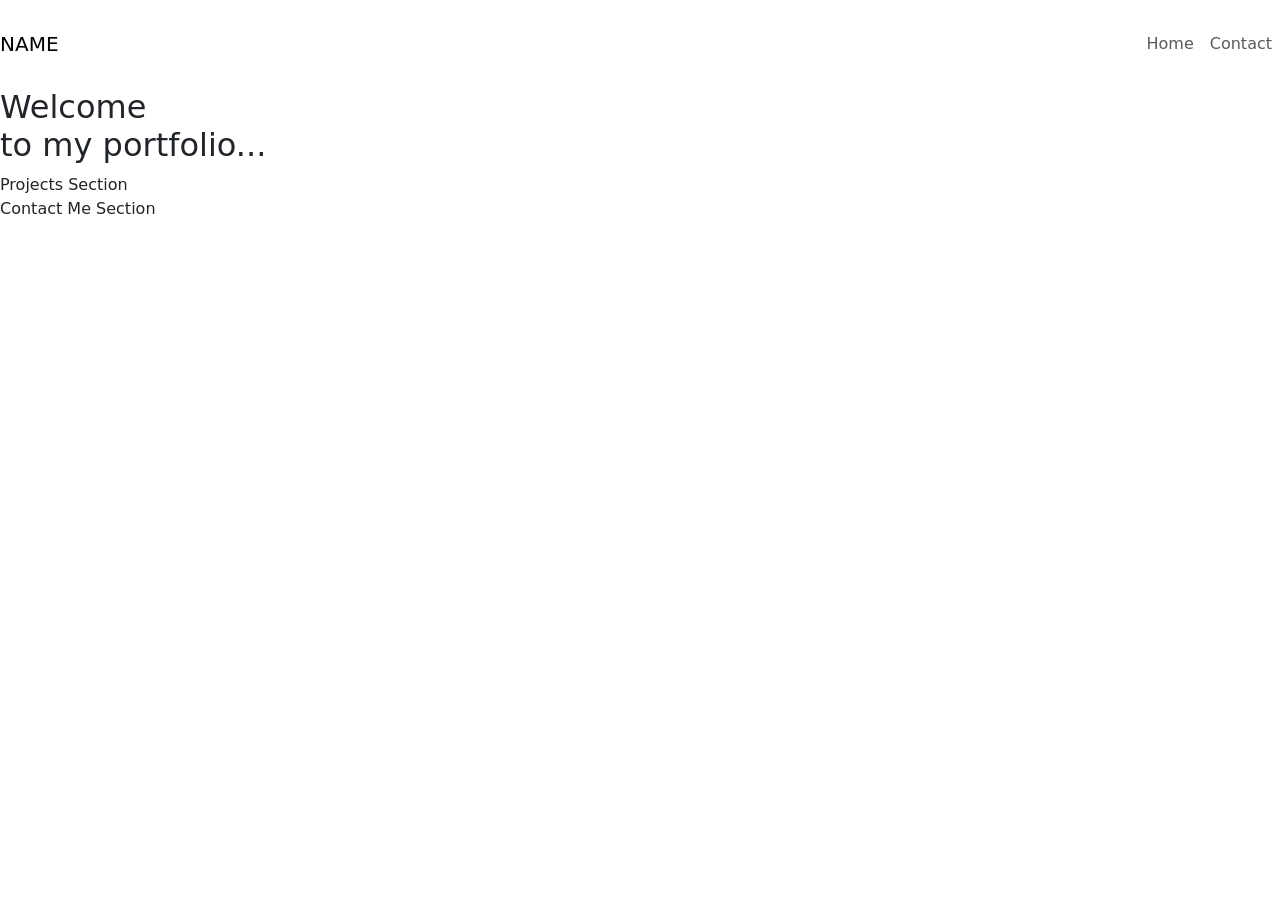
==== nrericks_portfolio/index.html @ a1af62cb "Update index.html" ====
<!DOCTYPE html>
<html lang="en">

<head>
    <!-- REQUIRED: Meta Tags -->
    <meta charset="UTF-8">
    <meta name="viewport" content="width=device-width, initial-scale=1.0">

    <!-- REQUIRED: Page Title -->
    <title>Analyn's Portfolio</title>

    <!-- REQUIRED: Bootstrap CSS -->
    <link href="https://cdn.jsdelivr.net/npm/bootstrap@5.3.3/dist/css/bootstrap.min.css" rel="stylesheet"
        integrity="sha384-QWTKZyjpPEjISv5WaRU9OFeRpok6YctnYmDr5pNlyT2bRjXh0JMhjY6hW+ALEwIH" crossorigin="anonymous">

    <!-- REQUIRED: Your Custom CSS-->
    <link rel="stylesheet" href="css/style.css">

    <!-- REQUIRED: Google Font API -->
    <link href="https://fonts.googleapis.com/css2?family=Sora:wght@400;700&display=swap" rel="stylesheet">
</head>

<body>
    <!-- Content will go here -->
         <!-- Header Section -->
            <header class="py-3">
            <nav class="navbar navbar-expand-lg">
        <!-- Logo -->
            <a class="navbar-brand" href="#">NAME</a>
            <button class="navbar-toggler" type="button" data-bs-toggle="collapse" data-bs-target="#navbarNav"
                aria-controls="navbarNav" aria-expanded="false" aria-label="Toggle navigation">
                <span class="navbar-toggler-icon"></span>
            </button>
            <div class="collapse navbar-collapse" id="navbarNav">
                <ul class="navbar-nav ms-auto">
                    <!-- Menu Links -->
                    <li class="nav-item"><a class="nav-link" href="#">Home</a></li>
                    <li class="nav-item"><a class="nav-link" href="#">Contact</a></li>
                </ul>
            </div>
        </nav>
    </header>
    <!-- End of Header Section -->

    <!-- Start of Hero/Bio Section -->
     <section class="hero">
        <h2>Welcome <br>
            to my portfolio...</h2>
    </section>
    <!-- End of Hero/Bio Section -->

    <!-- Start of Projects Section -->
     <section class="projects">
        Projects Section
    </section>
    <!-- End of Projects Section -->

    <!-- Start of Contact Me Section -->
     <section class="contact">
        Contact Me Section
    </section>
    <!-- End of Contact Me Section -->

    <!-- REQUIRED: Javascript -->
    <script src="https://cdn.jsdelivr.net/npm/bootstrap@5.3.3/dist/js/bootstrap.bundle.min.js"
        integrity="sha384-YvpcrYf0tY3lHB60NNkmXc5s9fDVZLESaAA55NDzOxhy9GkcIdslK1eN7N6jIeHz"
        crossorigin="anonymous"></script>
</body>

</html>
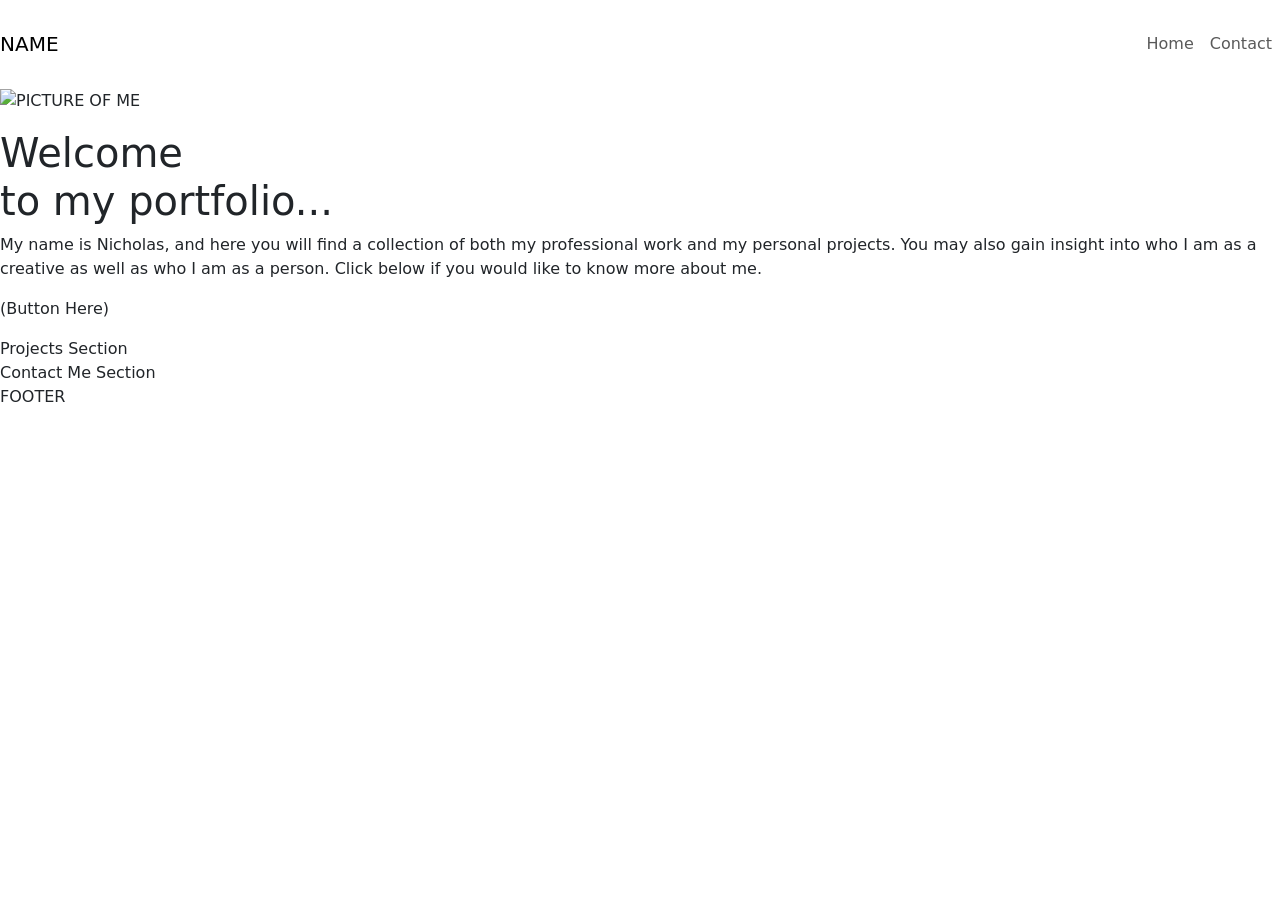
==== commit 57a96fcf: "On week11 2b" ====
--- a/nrericks_portfolio/index.html
+++ b/nrericks_portfolio/index.html
@@ -44,8 +44,14 @@
 
     <!-- Start of Hero/Bio Section -->
      <section class="hero">
-        <h2>Welcome <br>
-            to my portfolio...</h2>
+        <p><img src="###" alt="PICTURE OF ME" width="500" height="600"></p>
+
+        <h1>Welcome <br>
+            to my portfolio...</h1>
+            
+        <p>My name is Nicholas, and here you will find a collection of both my professional work and my personal projects. You may also gain insight into who I am as a creative as well as who I am as a person. Click below if you would like to know more about me.</p>    
+        
+         <p>(Button Here)</p>   
     </section>
     <!-- End of Hero/Bio Section -->
 
@@ -61,6 +67,9 @@
     </section>
     <!-- End of Contact Me Section -->
 
+    <footer>
+        FOOTER
+    </footer>
     <!-- REQUIRED: Javascript -->
     <script src="https://cdn.jsdelivr.net/npm/bootstrap@5.3.3/dist/js/bootstrap.bundle.min.js"
         integrity="sha384-YvpcrYf0tY3lHB60NNkmXc5s9fDVZLESaAA55NDzOxhy9GkcIdslK1eN7N6jIeHz"
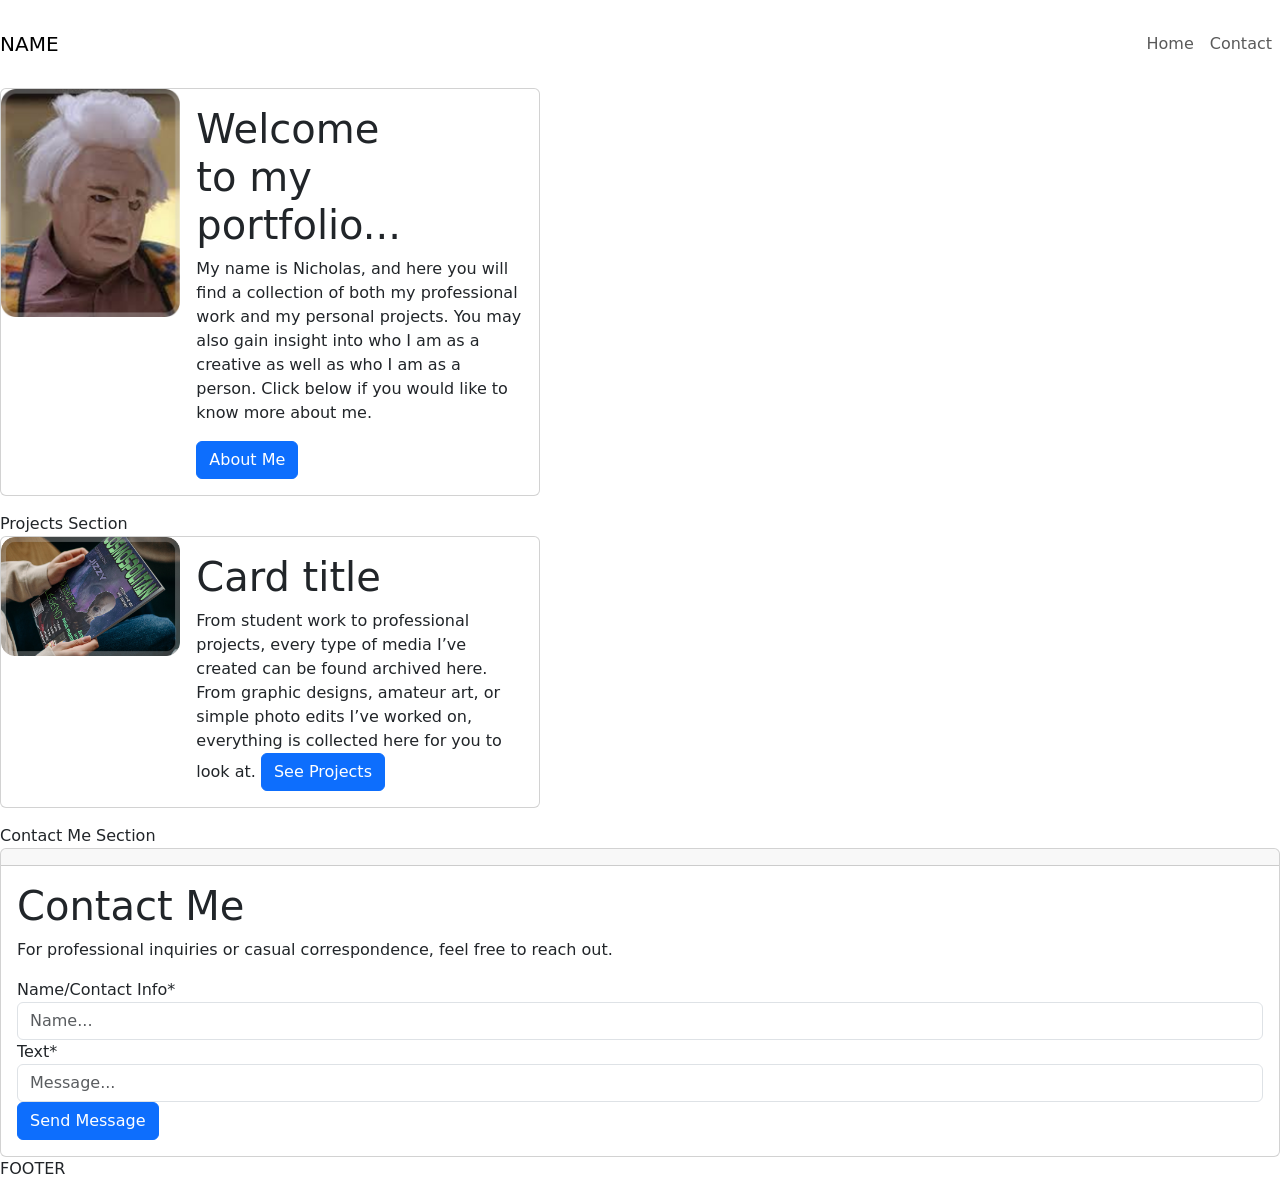
==== commit 68b16593: "finished week 11 2b" ====
--- a/nrericks_portfolio/index.html
+++ b/nrericks_portfolio/index.html
@@ -44,31 +44,77 @@
 
     <!-- Start of Hero/Bio Section -->
      <section class="hero">
-        <p><img src="###" alt="PICTURE OF ME" width="500" height="600"></p>
-
-        <h1>Welcome <br>
+       <div class="card mb-3" style="max-width: 540px;">
+  <div class="row g-0">
+    <div class="col-md-4">
+      <img src="/nrericks_portfolio/images/PICTURE OF ME.png" class="img-fluid rounded-start" alt="PICTUREOFME">
+    </div>
+    <div class="col-md-8">
+      <div class="card-body">
+        <h1 class="card-title">Welcome <br>
             to my portfolio...</h1>
-            
-        <p>My name is Nicholas, and here you will find a collection of both my professional work and my personal projects. You may also gain insight into who I am as a creative as well as who I am as a person. Click below if you would like to know more about me.</p>    
-        
-         <p>(Button Here)</p>   
+        <p class="card-text">My name is Nicholas, and here you will find a collection of both my professional work and my personal projects. You may also gain insight into who I am as a creative as well as who I am as a person. Click below if you would like to know more about me.</p>
+        <a href="#" class="btn btn-primary">About Me</a>
+    </div>
+    </div>
+  </div>
+</div>    
     </section>
     <!-- End of Hero/Bio Section -->
 
     <!-- Start of Projects Section -->
      <section class="projects">
         Projects Section
+        <div class="card mb-3" style="max-width: 540px;">
+  <div class="row g-0">
+    <div class="col-md-4">
+      <img src="/nrericks_portfolio/images/PROJECTS PIC.png" class="img-fluid rounded-start" alt="...">
+    </div>
+    <div class="col-md-8">
+      <div class="card-body">
+        <h1 class="card-title">Card title</h1>
+        <p class="card-text">From student work to professional projects, every type of media I’ve created can be found archived here. From graphic designs, amateur art, or simple photo edits I’ve worked on, everything is collected here for you to look at.
+            <a href="#" class="btn btn-primary"> See Projects</a>
+
+    </div>
+  </div>
+</div>
+        <!-- Begin Project Card -->
+
+        
+         <!--End Project Card   -->
     </section>
     <!-- End of Projects Section -->
 
     <!-- Start of Contact Me Section -->
      <section class="contact">
         Contact Me Section
+        <div class="card">
+  <div class="card-header">
+    
+  </div>
+  <div class="card-body">
+    <h1 class="card-title">Contact Me</h1>
+    <p class="card-text">For professional inquiries or casual correspondence, feel free to reach out.</p>
+    <form>
+  <div class="form-group">
+    <label for="formGroupExampleInput">Name/Contact Info*</label>
+    <input type="text" class="form-control" id="formGroupExampleInput" placeholder="Name...">
+  </div>
+  <div class="form-group">
+    <label for="formGroupExampleInput2">Text*</label>
+    <input type="text" class="form-control" id="formGroupExampleInput2" placeholder="Message...">
+  </div>
+</form>
+    <a href="mailto:nrericks@hawaii.edu" class="btn btn-primary">Send Message</a>
+  </div>
+</div>
     </section>
     <!-- End of Contact Me Section -->
 
     <footer>
         FOOTER
+        
     </footer>
     <!-- REQUIRED: Javascript -->
     <script src="https://cdn.jsdelivr.net/npm/bootstrap@5.3.3/dist/js/bootstrap.bundle.min.js"
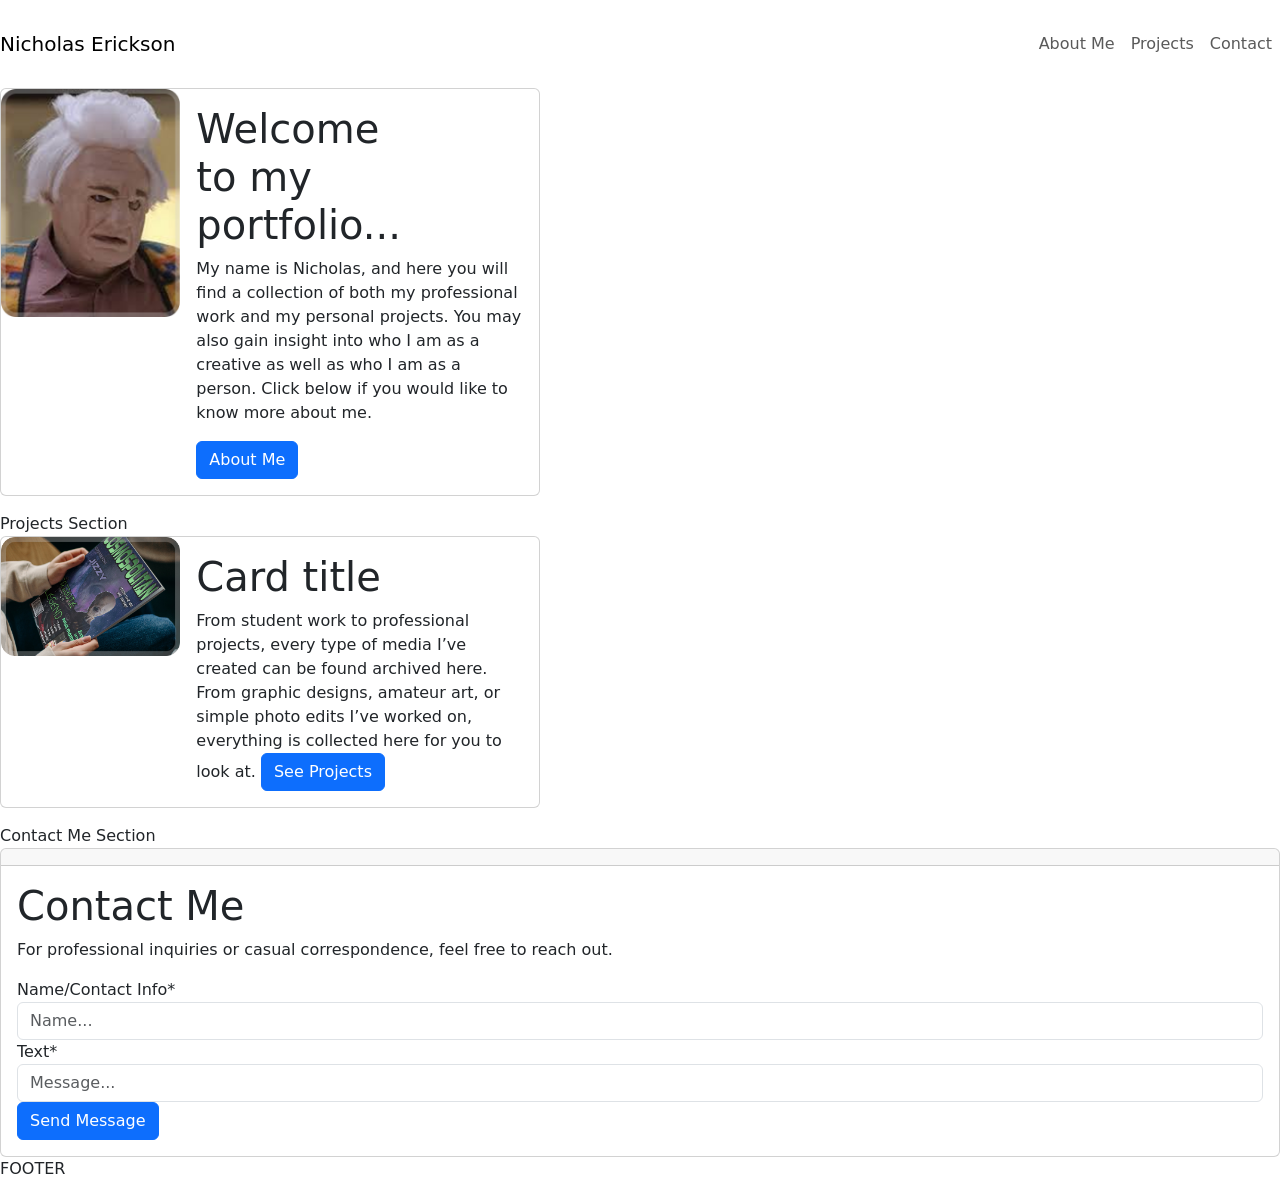
==== commit 1f34c68c: "Week 13-14 01" ====
--- a/nrericks_portfolio/index.html
+++ b/nrericks_portfolio/index.html
@@ -26,7 +26,7 @@
             <header class="py-3">
             <nav class="navbar navbar-expand-lg">
         <!-- Logo -->
-            <a class="navbar-brand" href="#">NAME</a>
+            <a class="navbar-brand" href="#">Nicholas Erickson</a>
             <button class="navbar-toggler" type="button" data-bs-toggle="collapse" data-bs-target="#navbarNav"
                 aria-controls="navbarNav" aria-expanded="false" aria-label="Toggle navigation">
                 <span class="navbar-toggler-icon"></span>
@@ -34,7 +34,8 @@
             <div class="collapse navbar-collapse" id="navbarNav">
                 <ul class="navbar-nav ms-auto">
                     <!-- Menu Links -->
-                    <li class="nav-item"><a class="nav-link" href="#">Home</a></li>
+                    <li class="nav-item"><a class="nav-link" href="#">About Me</a></li>
+                    <li class="nav-item"><a class="nav-link" href="#">Projects</a></li>
                     <li class="nav-item"><a class="nav-link" href="#">Contact</a></li>
                 </ul>
             </div>
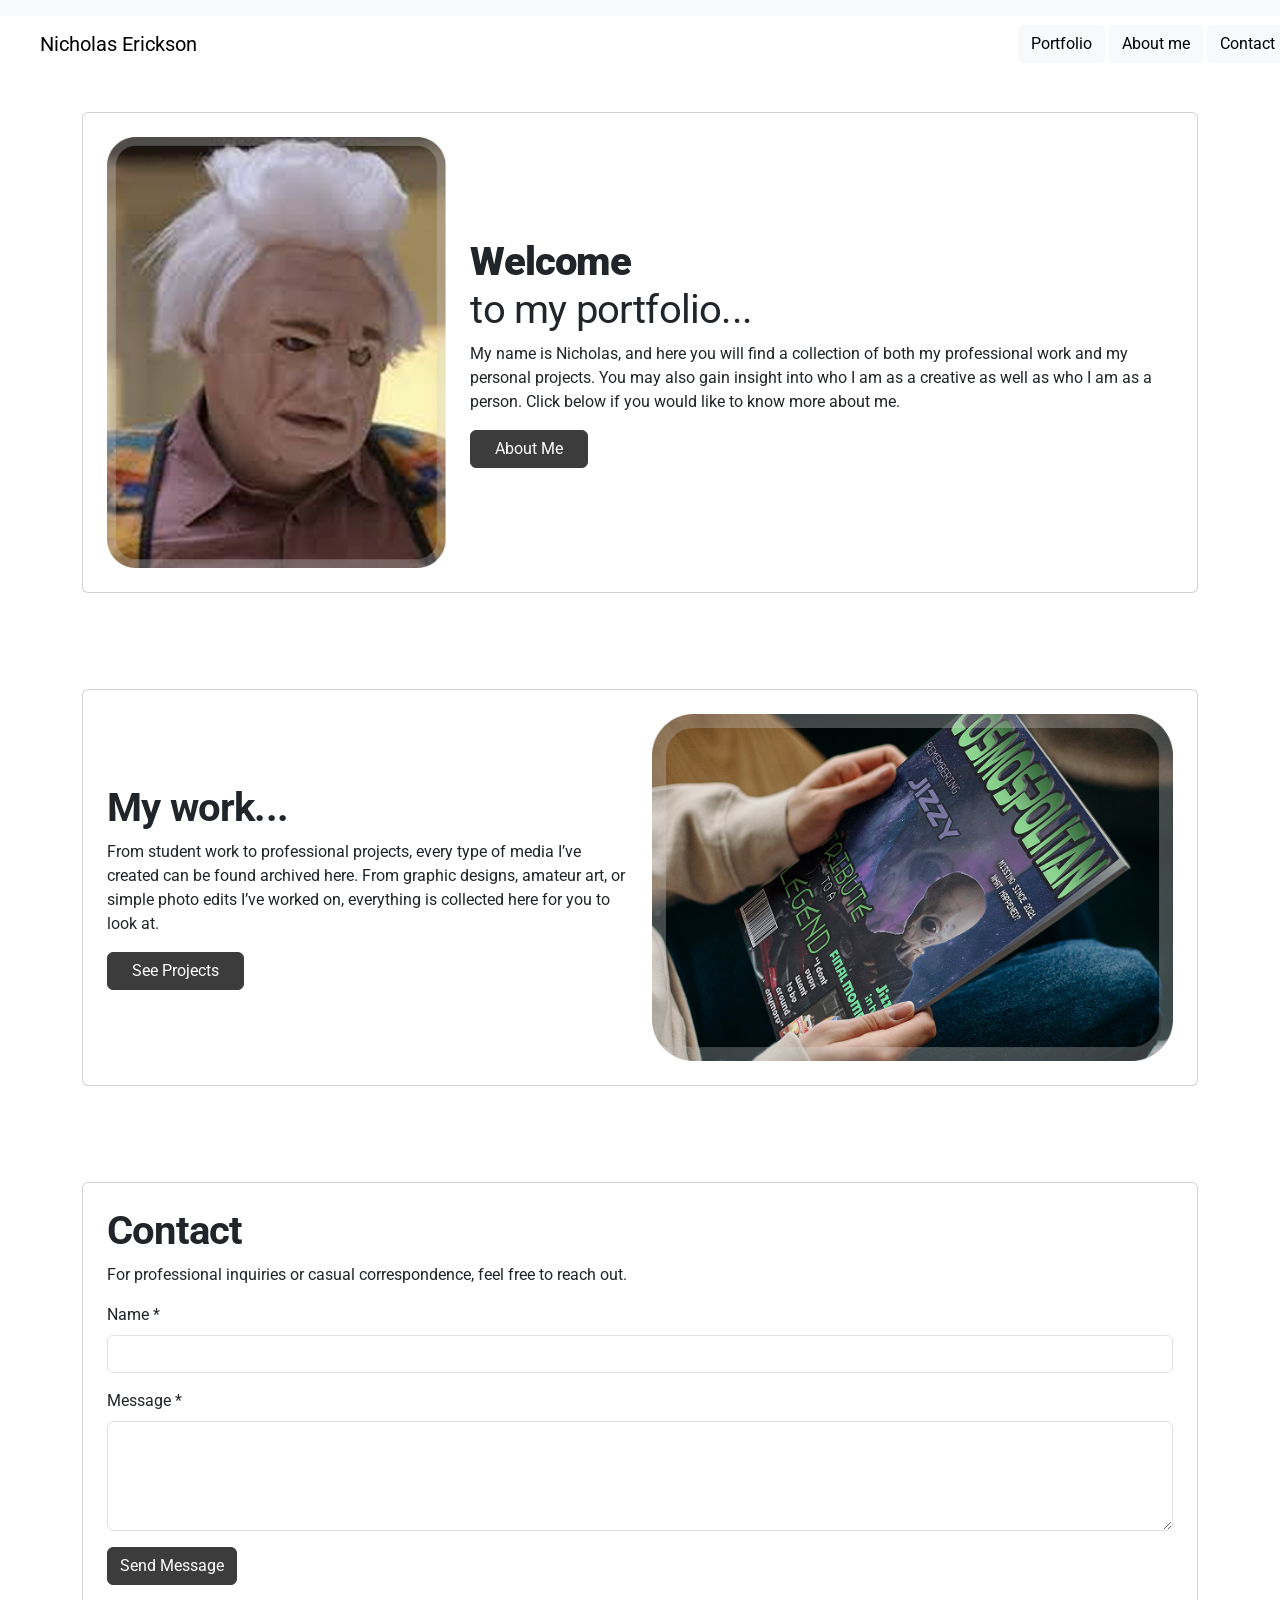
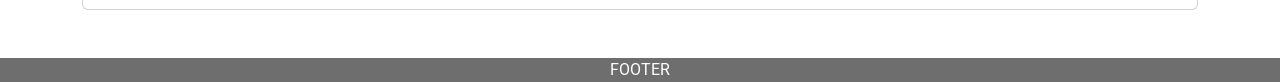
==== commit b457f325: "week13-14 deliverable" ====
--- a/nrericks_portfolio/index.html
+++ b/nrericks_portfolio/index.html
@@ -7,23 +7,25 @@
     <meta name="viewport" content="width=device-width, initial-scale=1.0">
 
     <!-- REQUIRED: Page Title -->
-    <title>Analyn's Portfolio</title>
+    <title>Nicholas' Portfolio</title>
 
     <!-- REQUIRED: Bootstrap CSS -->
     <link href="https://cdn.jsdelivr.net/npm/bootstrap@5.3.3/dist/css/bootstrap.min.css" rel="stylesheet"
         integrity="sha384-QWTKZyjpPEjISv5WaRU9OFeRpok6YctnYmDr5pNlyT2bRjXh0JMhjY6hW+ALEwIH" crossorigin="anonymous">
 
     <!-- REQUIRED: Your Custom CSS-->
-    <link rel="stylesheet" href="css/style.css">
+     <link rel="stylesheet" href="./css/styles.css">
 
     <!-- REQUIRED: Google Font API -->
-    <link href="https://fonts.googleapis.com/css2?family=Sora:wght@400;700&display=swap" rel="stylesheet">
+    <link rel="preconnect" href="https://fonts.googleapis.com">
+    <link rel="preconnect" href="https://fonts.gstatic.com" crossorigin>
+    <link href="https://fonts.googleapis.com/css2?family=Roboto:ital,wght@0,100..900;1,100..900&display=swap" rel="stylesheet">
 </head>
 
 <body>
     <!-- Content will go here -->
          <!-- Header Section -->
-            <header class="py-3">
+            <header class="bg-light px-4 py-2">
             <nav class="navbar navbar-expand-lg">
         <!-- Logo -->
             <a class="navbar-brand" href="#">Nicholas Erickson</a>
@@ -34,9 +36,11 @@
             <div class="collapse navbar-collapse" id="navbarNav">
                 <ul class="navbar-nav ms-auto">
                     <!-- Menu Links -->
-                    <li class="nav-item"><a class="nav-link" href="#">About Me</a></li>
-                    <li class="nav-item"><a class="nav-link" href="#">Projects</a></li>
-                    <li class="nav-item"><a class="nav-link" href="#">Contact</a></li>
+                     <div>
+                        <a href="#" class="btn btn-light">Portfolio</a>
+                        <a href="#" class="btn btn-light">About me</a>
+                        <a href="#" class="btn btn-light">Contact</a>
+    </div>
                 </ul>
             </div>
         </nav>
@@ -44,74 +48,89 @@
     <!-- End of Header Section -->
 
     <!-- Start of Hero/Bio Section -->
-     <section class="hero">
-       <div class="card mb-3" style="max-width: 540px;">
-  <div class="row g-0">
-    <div class="col-md-4">
-      <img src="/nrericks_portfolio/images/PICTURE OF ME.png" class="img-fluid rounded-start" alt="PICTUREOFME">
-    </div>
-    <div class="col-md-8">
-      <div class="card-body">
-        <h1 class="card-title">Welcome <br>
-            to my portfolio...</h1>
-        <p class="card-text">My name is Nicholas, and here you will find a collection of both my professional work and my personal projects. You may also gain insight into who I am as a creative as well as who I am as a person. Click below if you would like to know more about me.</p>
-        <a href="#" class="btn btn-primary">About Me</a>
-    </div>
-    </div>
-  </div>
-</div>    
-    </section>
-    <!-- End of Hero/Bio Section -->
+     <div class="container pt-2 pt-md-5"></div>
+<div class="container">
+<div class="row">
+<div class="container my-5">
+  <div class="card p-4">
+    <div class="row align-items-center">
+      
+      <!-- Image -->
+      <div class="col-12 col-md-4 text-center mb-3 mb-md-0">
+        <img src="images/PICTURE OF ME.png" class="img-fluid rounded-6">
+      </div>
 
-    <!-- Start of Projects Section -->
-     <section class="projects">
-        Projects Section
-        <div class="card mb-3" style="max-width: 540px;">
-  <div class="row g-0">
-    <div class="col-md-4">
-      <img src="/nrericks_portfolio/images/PROJECTS PIC.png" class="img-fluid rounded-start" alt="...">
-    </div>
-    <div class="col-md-8">
-      <div class="card-body">
-        <h1 class="card-title">Card title</h1>
-        <p class="card-text">From student work to professional projects, every type of media I’ve created can be found archived here. From graphic designs, amateur art, or simple photo edits I’ve worked on, everything is collected here for you to look at.
-            <a href="#" class="btn btn-primary"> See Projects</a>
+      <!-- Text -->
+      <div class="col-12 col-md-8">
+        <h1>
+          <strong>Welcome</strong><br>
+          <span class="fw-normal">to my portfolio...</span>
+        </h1>
+
+        <p>
+          My name is Nicholas, and here you will find a collection of both my professional work and my personal projects. You may also gain insight into who I am as a creative as well as who I am as a person. Click below if you would like to know more about me.
+        </p>
+
+        <a href="/aboutme.html" class="btn btn-primary px-4">About Me</a>
+      </div>
 
     </div>
   </div>
 </div>
-        <!-- Begin Project Card -->
+             <!-- End of Hero/Bio Section -->
+       
+             <!-- Start of Projects Section -->
+         <div class="container my-5">
+  <div class="card p-4">
+    <div class="row align-items-center flex-md-row-reverse">
 
-        
-         <!--End Project Card   -->
-    </section>
-    <!-- End of Projects Section -->
+      <!-- Image -->
+      <div class="col-12 col-md-6 text-center mb-3 mb-md-0">
+        <img src="images/PROJECTS PIC.png" class="img-fluid rounded-4">
+      </div>
 
-    <!-- Start of Contact Me Section -->
-     <section class="contact">
-        Contact Me Section
-        <div class="card">
-  <div class="card-header">
-    
-  </div>
-  <div class="card-body">
-    <h1 class="card-title">Contact Me</h1>
-    <p class="card-text">For professional inquiries or casual correspondence, feel free to reach out.</p>
-    <form>
-  <div class="form-group">
-    <label for="formGroupExampleInput">Name/Contact Info*</label>
-    <input type="text" class="form-control" id="formGroupExampleInput" placeholder="Name...">
-  </div>
-  <div class="form-group">
-    <label for="formGroupExampleInput2">Text*</label>
-    <input type="text" class="form-control" id="formGroupExampleInput2" placeholder="Message...">
-  </div>
-</form>
-    <a href="mailto:nrericks@hawaii.edu" class="btn btn-primary">Send Message</a>
+      <!-- Text -->
+      <div class="col-12 col-md-6">
+        <h1>My work...</h1>
+
+        <p>
+          From student work to professional projects, every type of media I’ve created can be found archived here. From graphic designs, amateur art, or simple photo edits I’ve worked on, everything is collected here for you to look at.
+        </p>
+
+        <a href="#" class="btn btn-primary px-4">See Projects</a>
+      </div>
+
+    </div>
   </div>
 </div>
-    </section>
-    <!-- End of Contact Me Section -->
+       
+       
+             <!-- End of Projects Section -->
+       
+             <!-- Start of Contact Me Section -->
+         <div class="container my-5">
+  <div class="card p-4">
+    <h1>Contact</h1>
+    <p>For professional inquiries or casual correspondence, feel free to reach out.</p>
+
+    <form>
+      <div class="mb-3">
+        <label class="form-label">Name *</label>
+        <input type="text" class="form-control">
+      </div>
+
+      <div class="mb-3">
+        <label class="form-label">Message *</label>
+        <textarea class="form-control" rows="4"></textarea>
+      </div>
+
+      <a href="mailto:nrericks@hawaii.edu" class="btn btn-primary">Send Message</a>
+    </form>
+  </div>
+</div>
+             <!-- End of Contact Me Section -->
+       </div>
+     </div>
 
     <footer>
         FOOTER
--- a/nrericks_portfolio/css/styles.css
+++ b/nrericks_portfolio/css/styles.css
@@ -0,0 +1,117 @@
+/********************************
+Bootstrap Variables Override
+**********************************/
+:root {
+    /* Replace your primary color from your UI Kit */
+    
+    --bs-primary: #6e6e6e;
+    --bs-primarydark: #3c3c3c;
+    --bs-primarylight: #e9e9e9;
+
+    /* Replace your secondary color from your UI Kit  */
+    --secondary-color: #b0b0b0;
+    --secondary-colordark: #54595e;
+    --secondary-colorlight: #abb5be;
+
+    /* Replace the main body font from your UI Kit */
+    --bs-font-sans-serif: 'Roboto', sans-serif;
+
+    /* Optional: Replace gradient from your UI Kit */
+    --bs-gradient: linear-gradient(180deg, rgba(255, 255, 255, 0.15), rgba(255, 255, 255, 0));
+}
+/********************************
+Global Styles and UI Components
+**********************************/
+body {
+    font-family: var(--bs-font-sans-serif);
+}
+.navbar {
+    /* Optional: Make the navbar background transparent */
+    background-color: transparent;
+
+    /* Optional: Move the navbar is positioned over the hero */
+    position: absolute;
+
+    /* Optional: Stretch the navbar across the full width */
+    width: 100%;
+
+    /* Optional: Add inner spacing to the navbar */
+    padding: 1rem;
+}
+
+footer {
+    /* Change footer background color */
+    background-color: var(--bs-primary);
+    /* Optional: Change footer text color to white using variable */
+    color: var(--bs-white);
+    /* Optional: Center footer elements */
+    text-align: center;
+}
+
+footer .footer-social {
+    /* Optional: Change size of footer icon */
+    width:24px;
+    margin:.5rem
+}
+
+.btn-primary {
+    background-color: var(--bs-primarydark);
+    border-color: var(--bs-primarydark);
+    color: white;
+}
+
+.btn-primary:hover {
+    background-color: var(--secondary-colordark);
+    border-color: var(--secondary-colordark);
+    color: white;
+}
+/********************************
+Typography
+**********************************/
+h1,
+h2,
+h3,
+h4,
+h5,
+h6 {
+    /* Optional: Add letter spacing to all headings */
+    letter-spacing: -0.05rem;
+    /* Optional: Adjust font-weight to all headings */
+    font-weight: 700;
+}
+
+h2 {
+    /* Optional: Adjust font-size of heading 2 */
+    font-size: 2rem;
+}
+
+.display-1 {
+    /* Optional: Customizes display-1 style based on my Figma UI kit */
+    font-weight: 700;
+    font-size: 3.5rem;
+    line-height: 100%;
+    letter-spacing: -0.2rem;
+}
+
+.display-2 {
+    /* Optional: Customizes display-2 style based on my Figma UI kit */
+    font-weight: 700;
+    font-size: 2.75rem;
+    line-height: 100%;
+    letter-spacing: -0.2rem;
+}
+
+.kicker {
+    /* Optional: Establish new custom text style class called "kicker" */
+    text-transform: uppercase;
+    font-weight: 400;
+    font-size: 1.25rem;
+}
+
+/* Small devices (landscape phones, 576px and up) */
+@media (min-width: 576px) {
+    /* Optional: Customize responsive style for display-1 on small devices and larger */
+    .display-1 {
+        font-size: 4rem;
+    }
+}
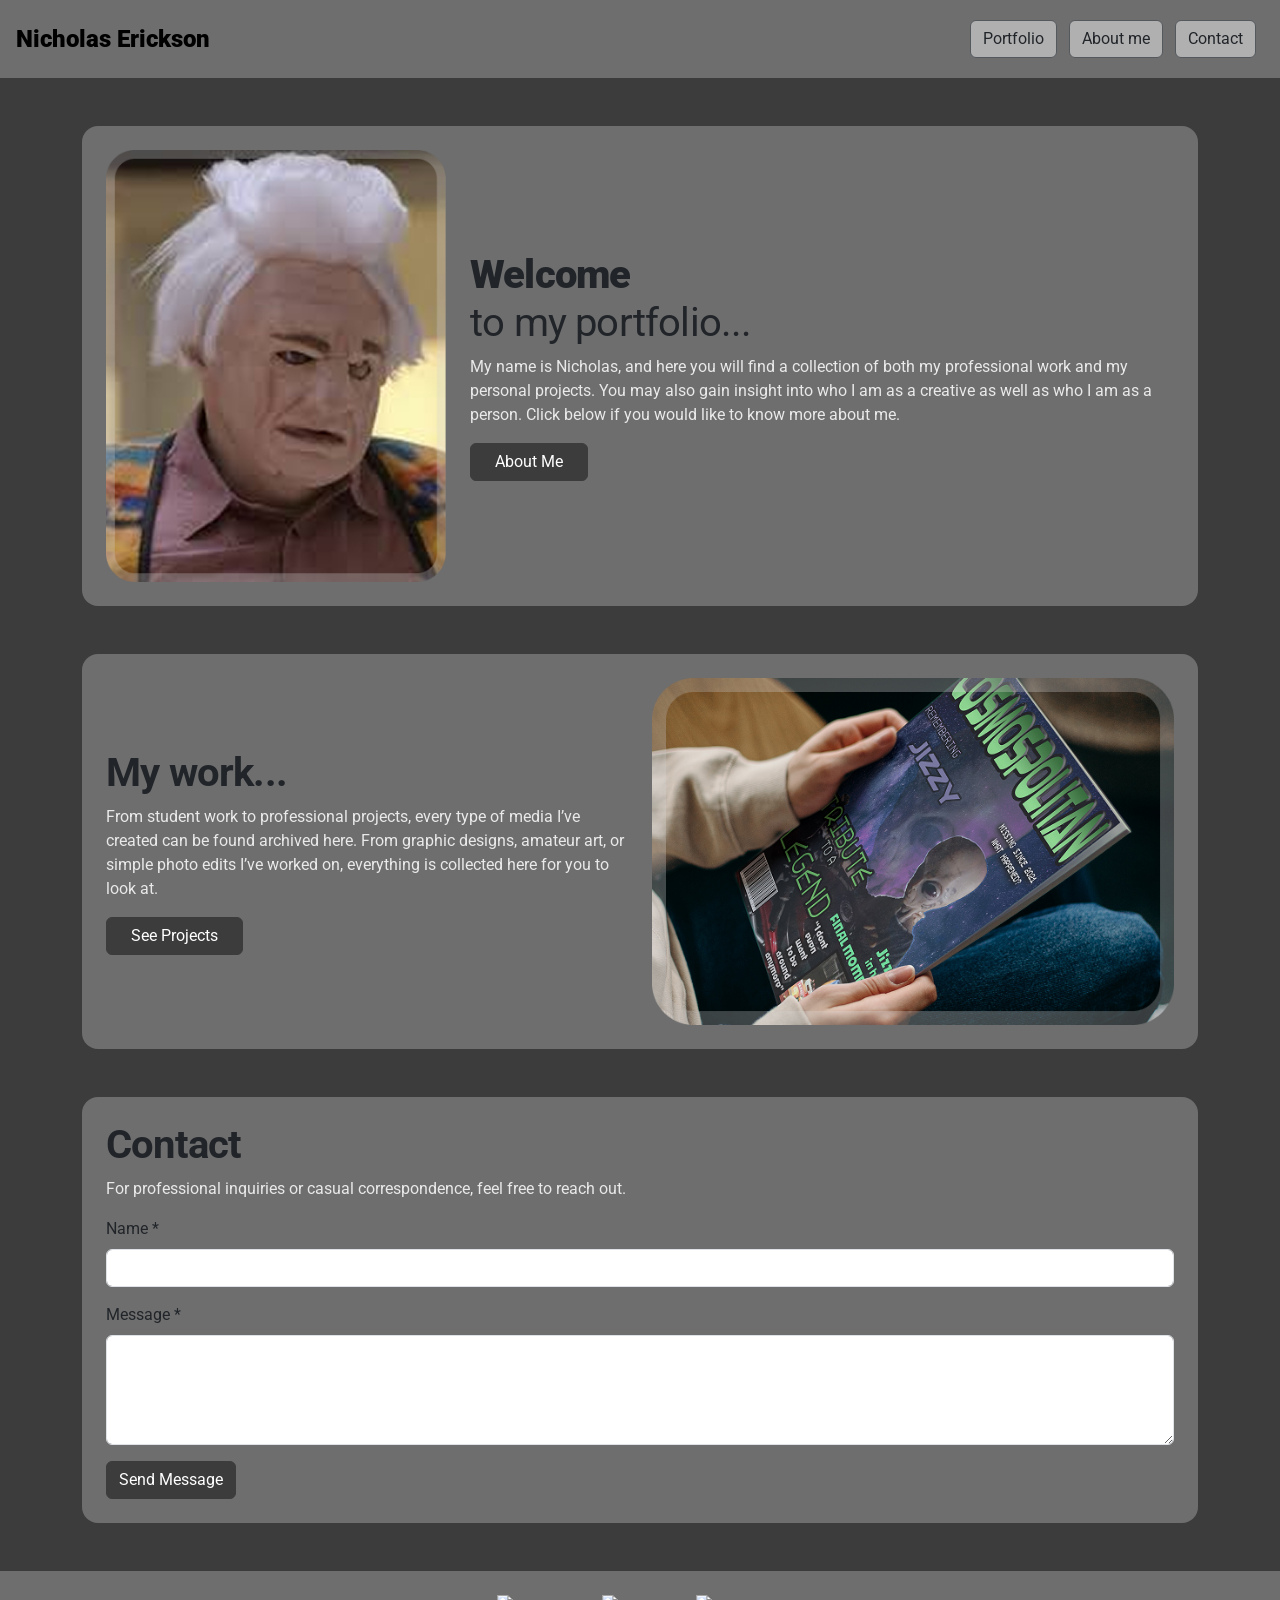
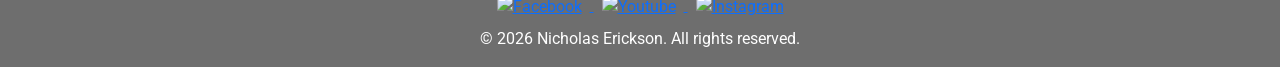
==== commit 0fd8bd80: "Week 15-17 p2 Working on projects detail page." ====
--- a/nrericks_portfolio/index.html
+++ b/nrericks_portfolio/index.html
@@ -25,10 +25,10 @@
 <body>
     <!-- Content will go here -->
          <!-- Header Section -->
-            <header class="bg-light px-4 py-2">
+            
             <nav class="navbar navbar-expand-lg">
         <!-- Logo -->
-            <a class="navbar-brand" href="#">Nicholas Erickson</a>
+            <a class="navbar-brand" href="/index.html">Nicholas Erickson</a>
             <button class="navbar-toggler" type="button" data-bs-toggle="collapse" data-bs-target="#navbarNav"
                 aria-controls="navbarNav" aria-expanded="false" aria-label="Toggle navigation">
                 <span class="navbar-toggler-icon"></span>
@@ -36,11 +36,11 @@
             <div class="collapse navbar-collapse" id="navbarNav">
                 <ul class="navbar-nav ms-auto">
                     <!-- Menu Links -->
-                     <div>
-                        <a href="#" class="btn btn-light">Portfolio</a>
-                        <a href="#" class="btn btn-light">About me</a>
-                        <a href="#" class="btn btn-light">Contact</a>
-    </div>
+                     <div class="ms-auto mt-3 mt-lg-0">
+                        <a href="/portfolio.html" class="btn btn-navbar me-2">Portfolio</a>
+                        <a href="/aboutme.html" class="btn btn-navbar me-2">About me</a>
+                        <a href="index.html#contact" class="btn btn-navbar me-2" >Contact</a>
+                    </div>
                 </ul>
             </div>
         </nav>
@@ -48,10 +48,7 @@
     <!-- End of Header Section -->
 
     <!-- Start of Hero/Bio Section -->
-     <div class="container pt-2 pt-md-5"></div>
-<div class="container">
-<div class="row">
-<div class="container my-5">
+<div class="container mt-2 mt-md-5">
   <div class="card p-4">
     <div class="row align-items-center">
       
@@ -67,7 +64,7 @@
           <span class="fw-normal">to my portfolio...</span>
         </h1>
 
-        <p>
+        <p class="text">
           My name is Nicholas, and here you will find a collection of both my professional work and my personal projects. You may also gain insight into who I am as a creative as well as who I am as a person. Click below if you would like to know more about me.
         </p>
 
@@ -93,11 +90,11 @@
       <div class="col-12 col-md-6">
         <h1>My work...</h1>
 
-        <p>
+        <p class="text">
           From student work to professional projects, every type of media I’ve created can be found archived here. From graphic designs, amateur art, or simple photo edits I’ve worked on, everything is collected here for you to look at.
         </p>
 
-        <a href="#" class="btn btn-primary px-4">See Projects</a>
+        <a href="/portfolio.html" class="btn btn-primary px-4">See Projects</a>
       </div>
 
     </div>
@@ -109,9 +106,9 @@
        
              <!-- Start of Contact Me Section -->
          <div class="container my-5">
-  <div class="card p-4">
+  <div class="card p-4" id="contact">
     <h1>Contact</h1>
-    <p>For professional inquiries or casual correspondence, feel free to reach out.</p>
+    <p class="text">For professional inquiries or casual correspondence, feel free to reach out.</p>
 
     <form>
       <div class="mb-3">
@@ -133,8 +130,19 @@
      </div>
 
     <footer>
-        FOOTER
-        
+      <!-- Professional socials accounts will be linked in the future once they're made-->
+        <div class="container text-center py-3">
+          <a href="https://www.facebook.com" target="_blank" rel="noopener noreferrer">
+            <img src="/images/facebook.png" alt="Facebook" class="mx-2">
+          </a>
+          <a href="https://www.youtube.com" target="_blank" rel="noopener noreferrer">
+            <img src="/images/Ellipse 5.png" alt="Youtube" class="mx-2 my-2">
+          </a>
+          <a href="https://www.instagram.com" target="_blank" rel="noopener noreferrer">
+            <img src="/images/Ellipse 6.png" alt="Instagram" class="mx-2">
+          </a>
+            <p class="mb-0">&copy; 2026 Nicholas Erickson. All rights reserved.</p>
+        </div>
     </footer>
     <!-- REQUIRED: Javascript -->
     <script src="https://cdn.jsdelivr.net/npm/bootstrap@5.3.3/dist/js/bootstrap.bundle.min.js"
--- a/nrericks_portfolio/css/styles.css
+++ b/nrericks_portfolio/css/styles.css
@@ -22,16 +22,22 @@
 /********************************
 Global Styles and UI Components
 **********************************/
+/*header {
+  background-color: var(--bs-primary);
+}*/
+
 body {
-    font-family: var(--bs-font-sans-serif);
+    background-color: var(--bs-primarydark);
+  font-family: var(--bs-font-sans-serif);
+  color: black;
 }
 .navbar {
     /* Optional: Make the navbar background transparent */
-    background-color: transparent;
+    background-color: var(--bs-primary);
 
-    /* Optional: Move the navbar is positioned over the hero */
-    position: absolute;
+    border-color: var(--bs-primary);
 
+    color: var(--secondary-colordark);
     /* Optional: Stretch the navbar across the full width */
     width: 100%;
 
@@ -39,6 +45,19 @@
     padding: 1rem;
 }
 
+.navbar-brand {
+    /* Optional: Change the font size of the navbar brand */
+    font-size: 1.5rem;
+    /* Optional: Change the font weight of the navbar brand */
+    font-weight: 900;
+    /* Optional: Change the color of the navbar brand */
+    color: black; 
+}
+
+.navbar-brand:hover {
+    /* Optional: Change the color of the navbar brand on hover */
+    color: var(--secondary-color);
+}
 footer {
     /* Change footer background color */
     background-color: var(--bs-primary);
@@ -52,6 +71,24 @@
     /* Optional: Change size of footer icon */
     width:24px;
     margin:.5rem
+}
+
+.card {
+    background-color: var(--bs-primary);
+    border: none;
+    border-radius: 16px;
+}
+
+.btn-navbar {
+    background-color: var(--secondary-color);
+    border-color: var(--secondary-colordark);
+    color: var--secondary-color;
+}
+
+.btn-navbar:hover {
+    background-color: var(--secondary-colordark);
+    border-color: var(--secondary-colordark);
+    color: var(--secondary-colorlight);
 }
 
 .btn-primary {
@@ -85,6 +122,9 @@
     font-size: 2rem;
 }
 
+.text {
+   color: var(--bs-primarylight);
+}
 .display-1 {
     /* Optional: Customizes display-1 style based on my Figma UI kit */
     font-weight: 700;
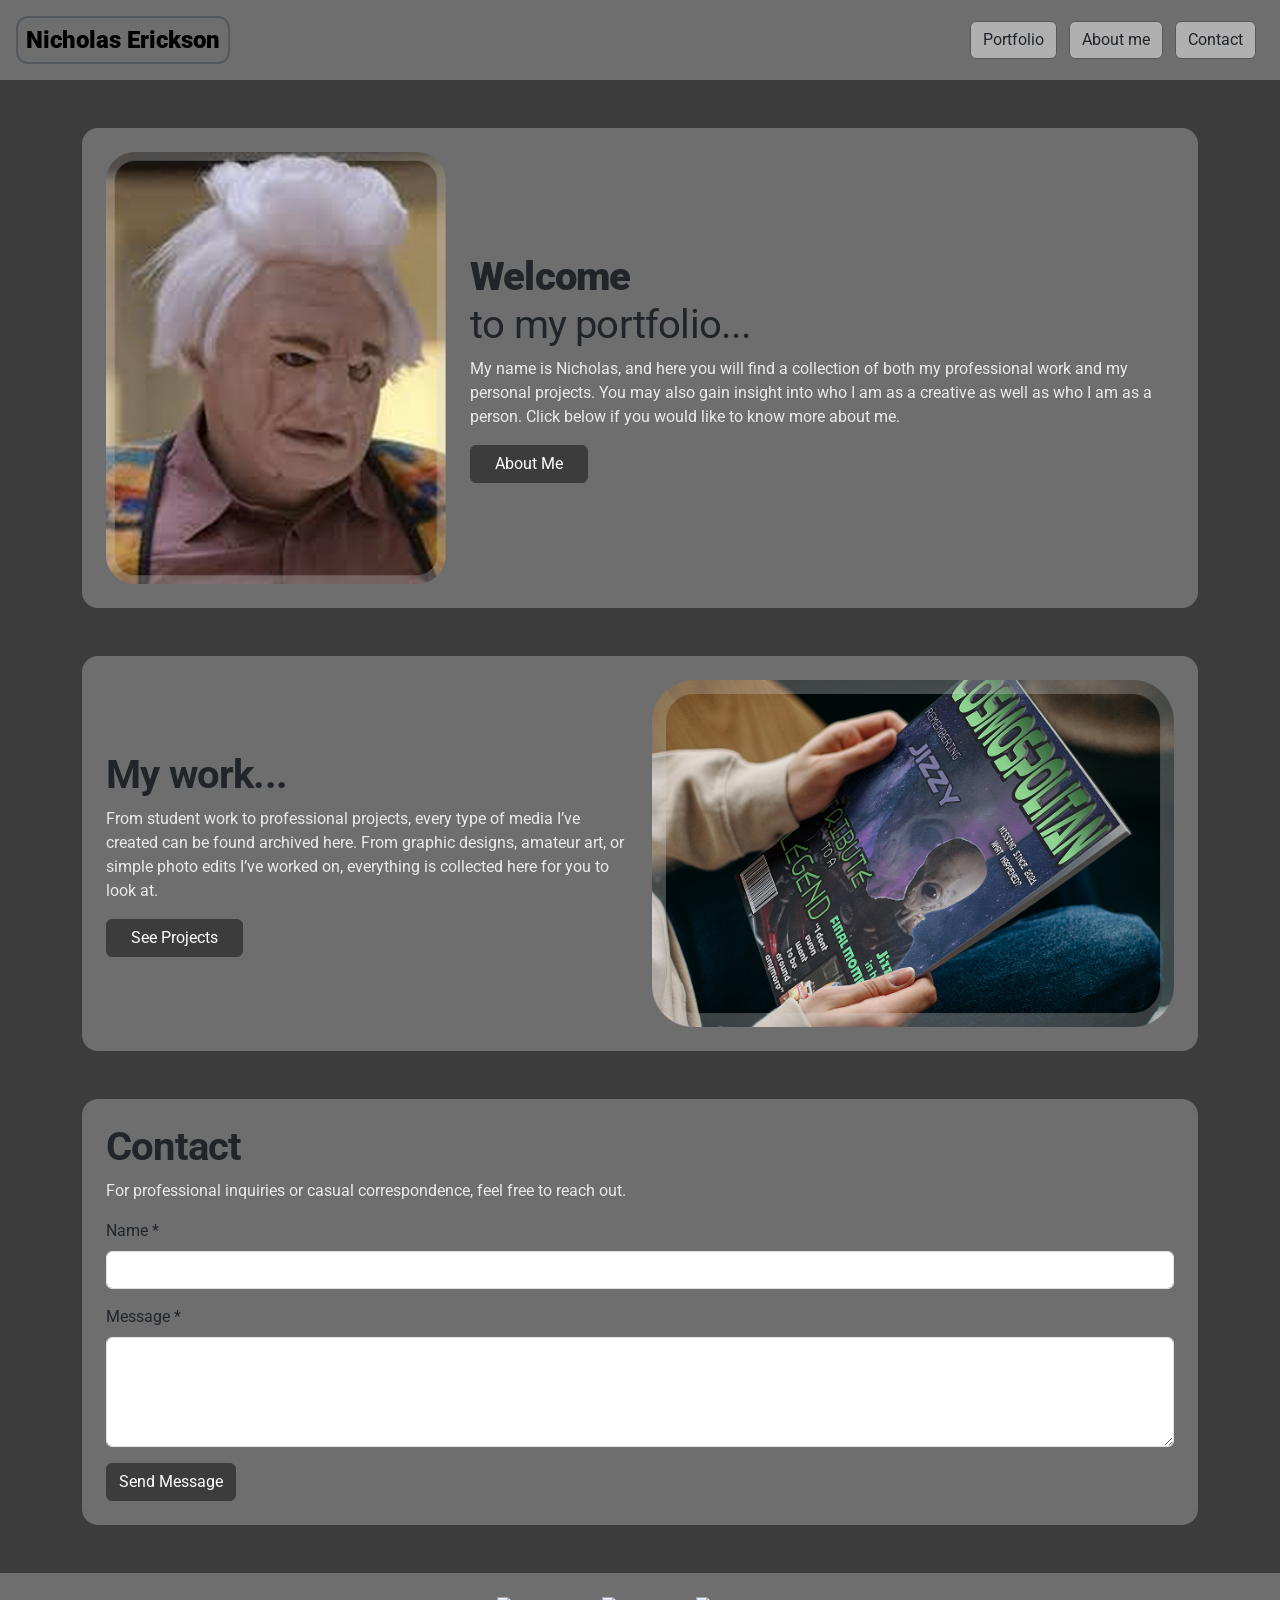
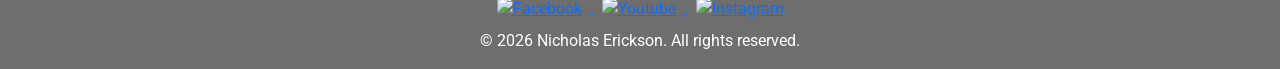
==== commit dc826b37: "Final Portfolio" ====
--- a/nrericks_portfolio/index.html
+++ b/nrericks_portfolio/index.html
@@ -120,7 +120,7 @@
         <label class="form-label">Message *</label>
         <textarea class="form-control" rows="4"></textarea>
       </div>
-
+        <!-- I dont know how to implement this without using AI so this'll be a placeholder -->
       <a href="mailto:nrericks@hawaii.edu" class="btn btn-primary">Send Message</a>
     </form>
   </div>
--- a/nrericks_portfolio/css/styles.css
+++ b/nrericks_portfolio/css/styles.css
@@ -52,11 +52,15 @@
     font-weight: 900;
     /* Optional: Change the color of the navbar brand */
     color: black; 
+     border: 2px solid var(--secondary-colordark);
+    padding: 4px 8px;
+    border-radius: 12px;
 }
 
 .navbar-brand:hover {
     /* Optional: Change the color of the navbar brand on hover */
     color: var(--secondary-color);
+    border: 2px solid var(--secondary-color);
 }
 footer {
     /* Change footer background color */
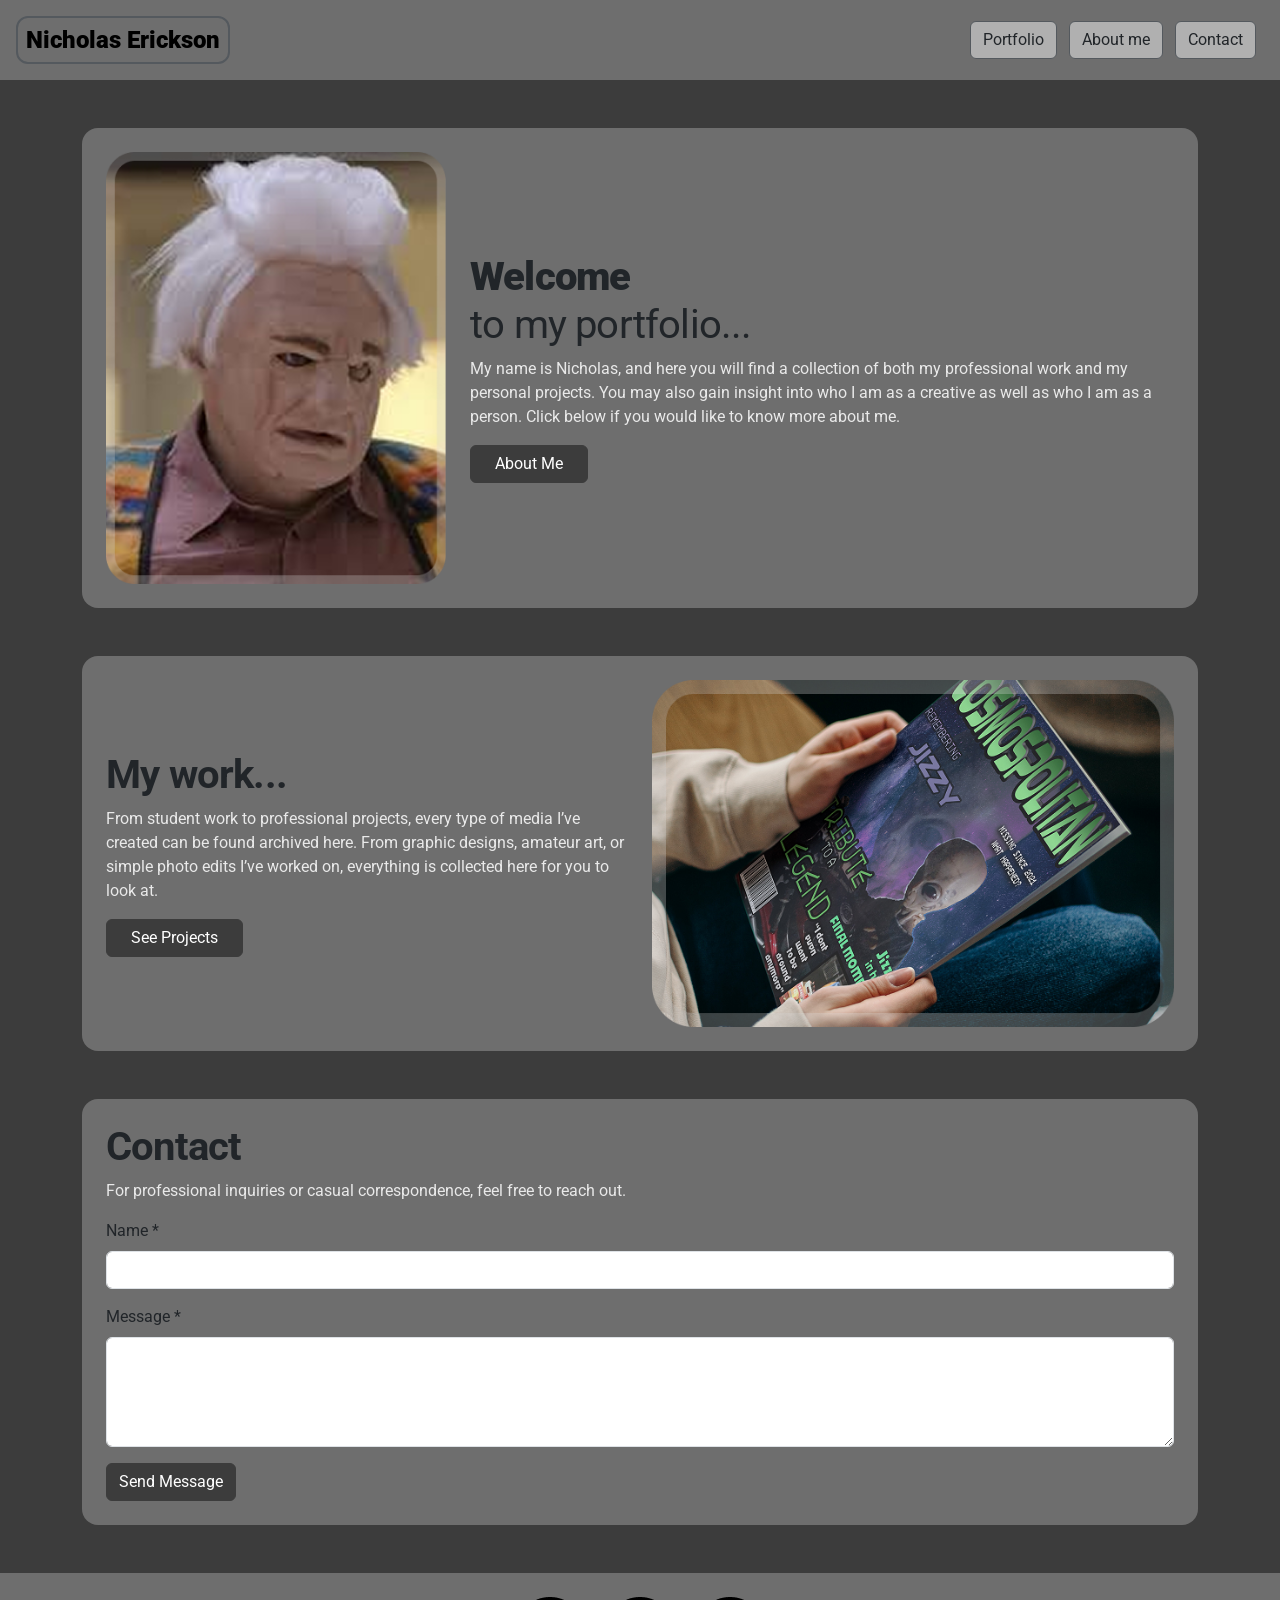
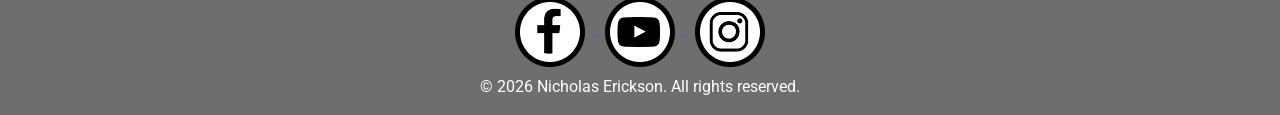
==== commit 2bfeb4af: "hotfix 1.0 fixed routing issue" ====
--- a/nrericks_portfolio/index.html
+++ b/nrericks_portfolio/index.html
@@ -28,7 +28,7 @@
             
             <nav class="navbar navbar-expand-lg">
         <!-- Logo -->
-            <a class="navbar-brand" href="/index.html">Nicholas Erickson</a>
+            <a class="navbar-brand" href="index.html">Nicholas Erickson</a>
             <button class="navbar-toggler" type="button" data-bs-toggle="collapse" data-bs-target="#navbarNav"
                 aria-controls="navbarNav" aria-expanded="false" aria-label="Toggle navigation">
                 <span class="navbar-toggler-icon"></span>
@@ -37,8 +37,8 @@
                 <ul class="navbar-nav ms-auto">
                     <!-- Menu Links -->
                      <div class="ms-auto mt-3 mt-lg-0">
-                        <a href="/portfolio.html" class="btn btn-navbar me-2">Portfolio</a>
-                        <a href="/aboutme.html" class="btn btn-navbar me-2">About me</a>
+                        <a href="portfolio.html" class="btn btn-navbar me-2">Portfolio</a>
+                        <a href="aboutme.html" class="btn btn-navbar me-2">About me</a>
                         <a href="index.html#contact" class="btn btn-navbar me-2" >Contact</a>
                     </div>
                 </ul>
@@ -68,7 +68,7 @@
           My name is Nicholas, and here you will find a collection of both my professional work and my personal projects. You may also gain insight into who I am as a creative as well as who I am as a person. Click below if you would like to know more about me.
         </p>
 
-        <a href="/aboutme.html" class="btn btn-primary px-4">About Me</a>
+        <a href="aboutme.html" class="btn btn-primary px-4">About Me</a>
       </div>
 
     </div>
@@ -94,7 +94,7 @@
           From student work to professional projects, every type of media I’ve created can be found archived here. From graphic designs, amateur art, or simple photo edits I’ve worked on, everything is collected here for you to look at.
         </p>
 
-        <a href="/portfolio.html" class="btn btn-primary px-4">See Projects</a>
+        <a href="portfolio.html" class="btn btn-primary px-4">See Projects</a>
       </div>
 
     </div>
